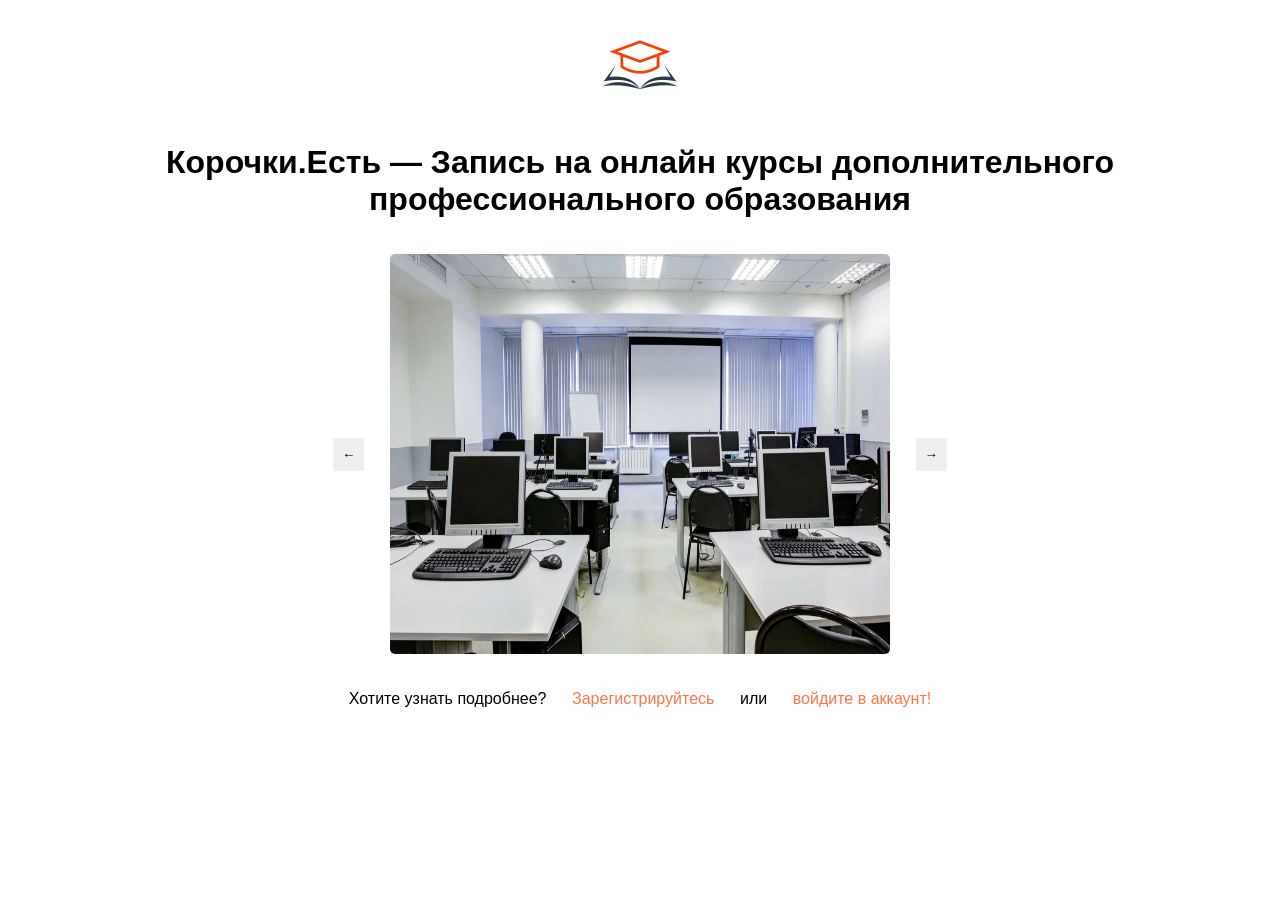
==== index.html @ eb532055 "general fixes: - added er diagram of db; - created html templates for pages; - checked html template" ====
<!DOCTYPE html>
<html lang="en">
<head>
    <meta charset="UTF-8">
    <meta name="viewport" content="width=device-width, initial-scale=1.0">
    <title>Корочки.Есть</title>
    <link rel="stylesheet" href="resources/css/style.css">
    <link rel="shortcut icon" href="resources/media/image01.webp" type="image/x-icon">
</head>
<body>
    <img src="resources/media/image01.webp" alt="logo" class="logo">
    <h1>Корочки.Есть — Запись на онлайн курсы дополнительного профессионального образования</h1>
    <div class="slider">
        <button onclick="prevSlider()">←</button>
        <div class="sliderInfo">
            <img src="resources/media/image08.webp" alt="sliderPhoto">
        </div>
        <button onclick="nextSlider()">→</button>
    </div>
    <div class="slider">
        <p>
            Хотите узнать подробнее? 
        </p>
        <a href="register.php">Зарегистрируйтесь</a>
        <p>или </p>
        <a href="auth.php">войдите в аккаунт!</a>
    </div>
    <script src="resources/js/slider.js"></script>
</body>
</html>
---- resources/css/style.css ----
@keyframes slide-in {
  from {
    translate: -5px;
  }

  to {
    translate: 5px;
  }
}

*{
    box-sizing: border-box;
    margin: 0;
    padding: 0;
    font-family: Arial, Helvetica, sans-serif;
}

a{
    text-decoration: none;
    color: rgb(255, 117, 66);
}
h1{
    text-align: center;
}

button{
    padding: 1vh;
    border: none;
}

.error{
    color: red;
    width: 100%;
    font-size: bold;
}

.logo{
    width: 20vh;
}

.header{
    display: flex;
    justify-content: space-between;
    align-items: center;
    width: 100%;
}

body{
    width: 100vw;
    height: auto;
    padding: 2vh 10vw;
    display: flex;
    align-items: center;
    justify-content: center;
    flex-direction: column;
    gap: 4vh;
}

form{
    display: flex;
    flex-direction: column;
    gap: 2vh;
    width: 50%;
}

form>div{
    display: flex;
    flex-direction: column;
    gap: 1vh;
}

.selectForm{
    width: 100%;
}

table{
    width: 100%;
    border-collapse: collapse;
    border: 3px solid black;
}

td, th{
    padding: 1vw;
    border: 1px solid black;
    text-align: center;
}

th{
    word-break: keep-all;
}

.scroll{
    width: 100%;
    overflow-x: scroll;
}

.message{
    width: 100%;
    padding: 2vw;
    background-color: lightgreen;
    display: none;
}

.slider{
    display: flex;
    align-items: center;
    justify-content: space-between;
    gap: 2vw;

}

.slider button:hover{
    animation: 1s infinite alternate slide-in;
}

.sliderInfo{
    display: flex;
    align-items: center;
    justify-content: center;
}

.sliderInfo>img{
    height: 400px;
    width: 500px;
    border-radius: 5px;
}

@media screen and (max-width: 600px) {
    .sliderInfo>img{
    height: 200px;
    width: 250px;
    border-radius: 5px;
    }
    
    form{
        width: 100%;
    }
}
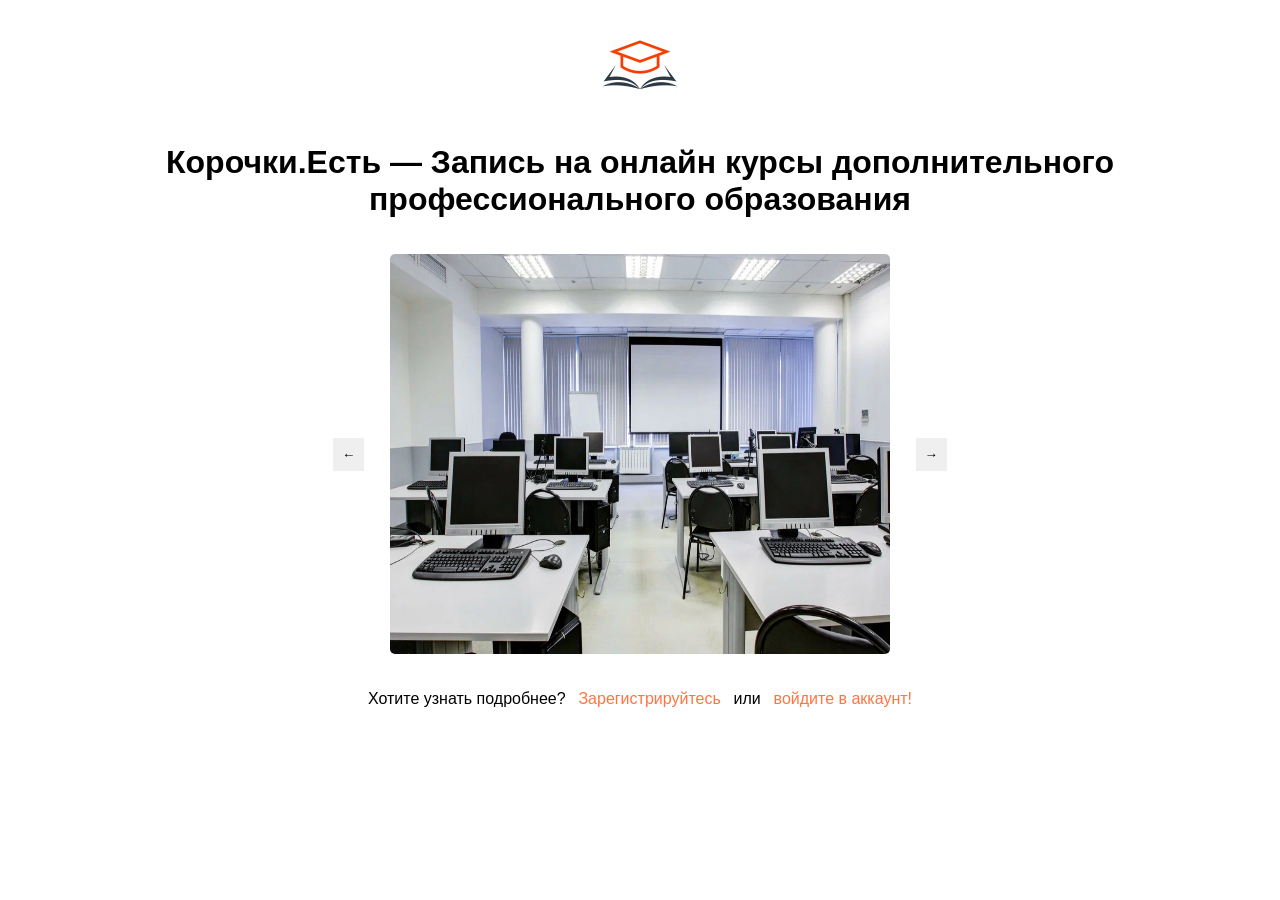
==== commit 426e0dd4: "minor fixes" ====
--- a/index.html
+++ b/index.html
@@ -17,13 +17,13 @@
         </div>
         <button onclick="nextSlider()">→</button>
     </div>
-    <div class="slider">
+    <div class="indexInfo">
         <p>
             Хотите узнать подробнее? 
         </p>
-        <a href="register.php">Зарегистрируйтесь</a>
+        <a href="register.php">Зарегистрируйтесь </a>
         <p>или </p>
-        <a href="auth.php">войдите в аккаунт!</a>
+        <a href="auth.php"> войдите в аккаунт!</a>
     </div>
     <script src="resources/js/slider.js"></script>
 </body>
--- a/resources/css/style.css
+++ b/resources/css/style.css
@@ -46,7 +46,6 @@
 }
 
 body{
-    width: 100vw;
     height: auto;
     padding: 2vh 10vw;
     display: flex;
@@ -98,7 +97,7 @@
     width: 100%;
     padding: 2vw;
     background-color: lightgreen;
-    display: none;
+    display: flex;
 }
 
 .slider{
@@ -125,6 +124,11 @@
     border-radius: 5px;
 }
 
+.indexInfo{
+    display: flex;
+    gap: 1vw;
+}
+
 @media screen and (max-width: 600px) {
     .sliderInfo>img{
     height: 200px;
@@ -135,4 +139,8 @@
     form{
         width: 100%;
     }
+
+    .indexInfo{
+        flex-direction: column;
+    }
 }
